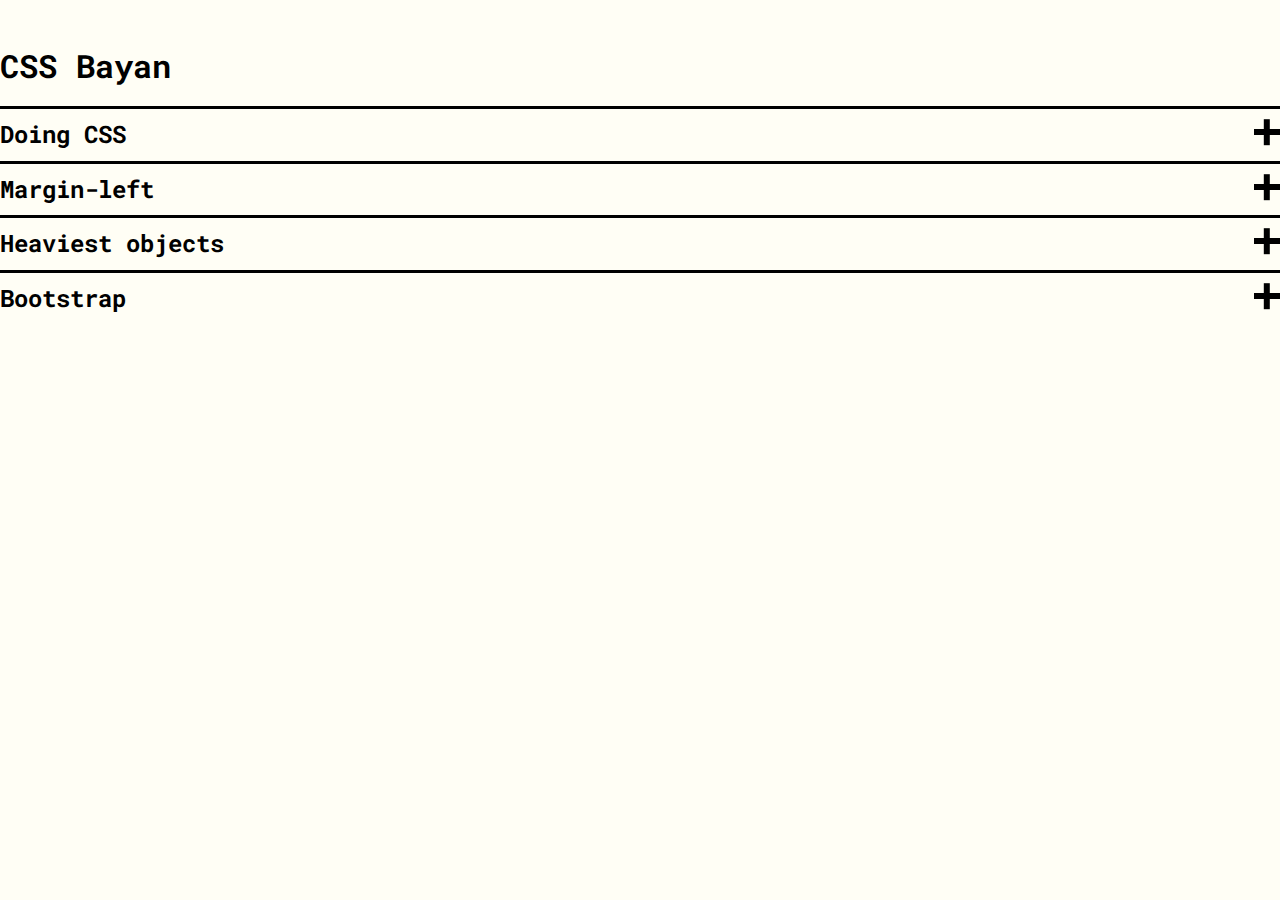
==== index.html @ a4a8c7c1 "feat: add markup (Sun,Mar 12,2023 01:51:00 AM)" ====
<!DOCTYPE html>
<html lang="en">
<head>
    <meta charset="UTF-8">
    <meta http-equiv="X-UA-Compatible" content="IE=edge">
    <meta name="viewport" content="width=device-width, initial-scale=1.0">
    <link rel="stylesheet" href="normalize.css" type="text/css">
    <link rel="stylesheet" href="style.css" type="text/css">
    <link rel="preconnect" href="https://fonts.googleapis.com">
    <link rel="preconnect" href="https://fonts.gstatic.com" crossorigin>
    <link href="https://fonts.googleapis.com/css2?family=Roboto+Mono:ital,wght@0,400;0,700;1,400;1,700&display=swap" rel="stylesheet">
    <title>kek</title>
</head>
<body>
    <main>
        <div class="heading">
            <h1 class="heading-text">CSS Bayan</h1>
        </div>
        <div class="accordion">
            <div class="accordion-header" id="accordion1">
                <a class="accordion-href" href="#accordion1">
                    <h2>Doing CSS</h2>
                    <div class="button">
                        <div class="bar bar-1"></div>
                        <div class="bar bar-2"></div>
                    </div>
                </a>
            </div>
            <div class="accordion-content" id="content1">
                <a class="accordion-href" href="#accordion1">
                    <img class="img" src="./memes/meme1.jpg" alt="Meme1" width="356" height="408">
                </a>
            </div>
            <div class="accordion-header" id="accordion2">
                <a class="accordion-href" href="#accordion2">
                    <h2>Margin-left</h2>
                    <div class="button">
                        <div class="bar bar-1"></div>
                        <div class="bar bar-2"></div>
                    </div>
                </a>
            </div>
            <div class="accordion-content" id="content2">
                <a class="accordion-href" href="#accordion2">
                    <img class="img" src="./memes/meme2.jpg" alt="Meme2" width="378" height="335">
                </a>
            </div>
            <div class="accordion-header" id="accordion3">
                <a class="accordion-href" href="#accordion3">
                    <h2>Heaviest objects</h2>
                    <div class="button">
                        <div class="bar bar-1"></div>
                        <div class="bar bar-2"></div>
                    </div>
                </a>
            </div>
            <div class="accordion-content" id="content3">
                <a class="accordion-href" href="#accordion3">
                    <img class="img" src="./memes/meme3.jpg" alt="Meme3" width="480" height="345">
                </a>
            </div>
            <div class="accordion-header" id="accordion4">
                <a class="accordion-href" href="#accordion4">
                    <h2>Bootstrap</h2>
                    <div class="button">
                        <div class="bar bar-1"></div>
                        <div class="bar bar-2"></div>
                    </div>
                </a>
            </div>
            <div class="accordion-content" id="content4">
                <a class="accordion-href" href="#accordion4">
                    <img class="img" src="./memes/meme4.png" alt="Meme4" width="480" height="318">
                </a>
            </div>
        </div>
    </main>         
</body>
</html>
---- style.css ----
* {
    margin: 0;
    padding: 0;
    box-sizing: border-box;
}

html {
    scroll-behavior: smooth; 
    overflow-x: hidden;
}

a {
    text-decoration: none;
    color: black;
    height: 100%;
}

h2 {
    margin-top: 0.5em;
    margin-bottom: 0.5em;
}

body {
    font-family: 'Roboto Mono', monospace; 
    background: rgb(255, 254, 245);
    max-width: 1440px;
    margin: 0 auto;
    color: rgb(0, 0, 0);
}

main {
    display: flex;
    flex-direction: column;
}

.heading {
    display: flex;
    justify-content: flex-start;
    width: 100%;
}

.heading-text {
    margin-top: 1.5em;
}

.accordion {
    width: 100%;
    display: flex;
    flex-direction: column;
    justify-content: flex-start;
    align-items: center;
}
  
.accordion-header {
    display: flex;
    justify-content: space-between;
    align-items: center;
    border-top: solid black;
    width: 100%;
    cursor: pointer;
}

.accordion-href {
    display: flex;
    justify-content: space-between;
    align-items: center;
    height: 100%;
    width: 100%;
}
  
.accordion-content {
    width: 100%;
    max-height: 0;
    overflow: hidden;
    transition: max-height 0.3s ease-out;
}

.button {
    display: flex;
    flex-direction: column;
    justify-content: center;
    align-items: center;
    height: 15%;
    width: 2%;
}

.bar {
    border: solid rgb(0, 0, 0);
    width: 100%;
}

.bar-2 {
    transform: translateY(-100%) rotate(90deg);
}

.accordion-header:target {
    /* Add the active class to the clicked element */
    font-weight: bold;
}

/* Keep the active element styled permanently */
.accordion-header.active {
    font-weight: bold;
}
  
/* Target the clicked accordion element */
.accordion-header:target + .accordion-content {
    max-height: 100%;
}

/* Keep the clicked accordion element open permanently */
.accordion-header.active + .accordion-content {
    max-height: 100%;
}
  
/* Target the other accordion elements on hover */
.accordion-header:not(:target):not(.active):hover + .accordion-content, .accordion-content:hover {
    max-height: 100%;
}

.accordion-header:target .button {
    transform: rotate(45deg);
}

.accordion-header:hover .button {
    transform: rotate(45deg);
}

.accordion-header:target.accordion-content:hover .button {
    transform: rotate(45deg);
}
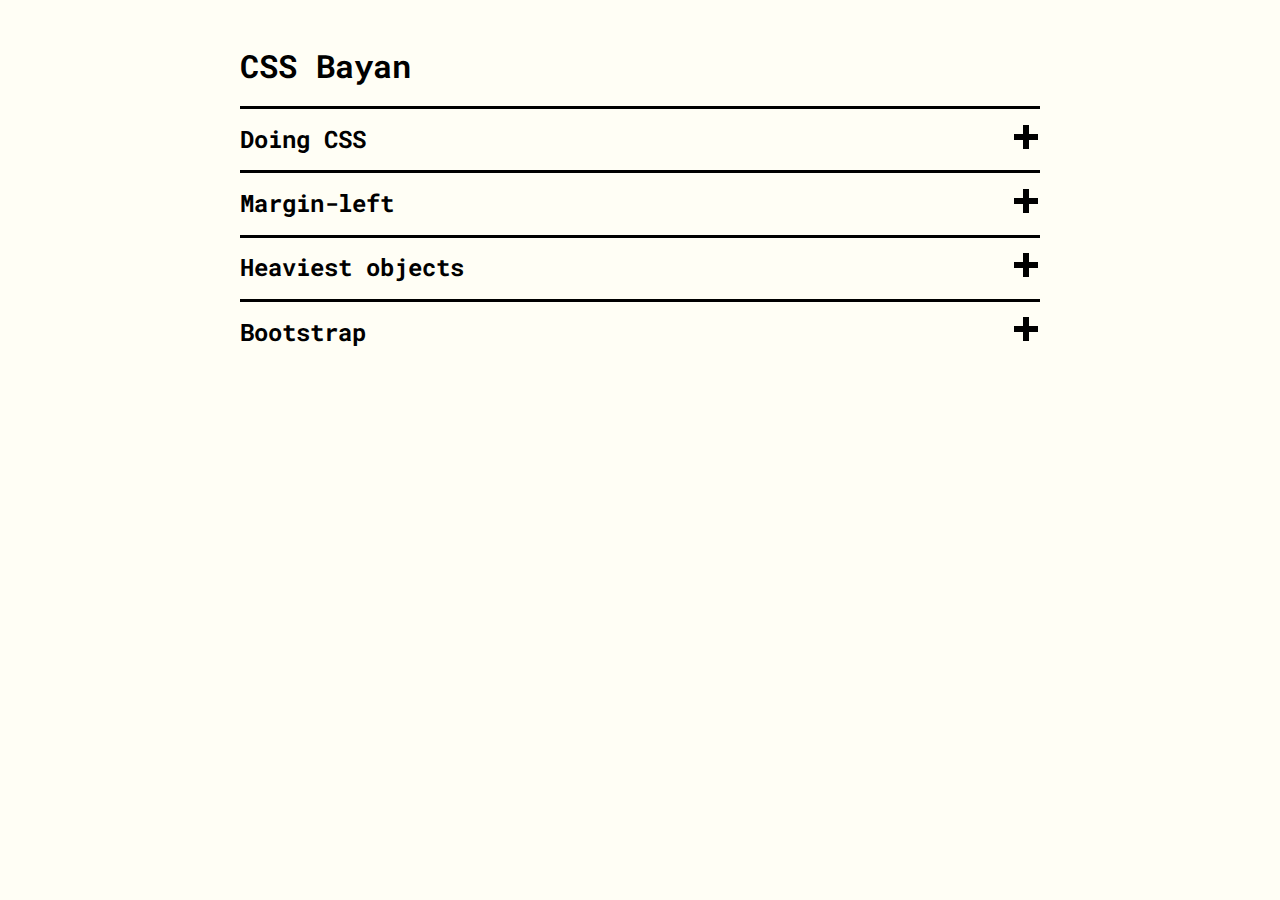
==== commit b8ce0129: "feat: add animations (Sun,Mar 12,2023 04:01:00 AM)" ====
--- a/index.html
+++ b/index.html
@@ -16,7 +16,7 @@
         <div class="heading">
             <h1 class="heading-text">CSS Bayan</h1>
         </div>
-        <div class="accordion">
+        <div class="accordion gradient-background">
             <div class="accordion-header" id="accordion1">
                 <a class="accordion-href" href="#accordion1">
                     <h2>Doing CSS</h2>
@@ -28,7 +28,7 @@
             </div>
             <div class="accordion-content" id="content1">
                 <a class="accordion-href" href="#accordion1">
-                    <img class="img" src="./memes/meme1.jpg" alt="Meme1" width="356" height="408">
+                    <img class="img rotate-on-click" src="./memes/meme1.jpg" alt="Meme1" width="256" height="308">
                 </a>
             </div>
             <div class="accordion-header" id="accordion2">
@@ -42,7 +42,7 @@
             </div>
             <div class="accordion-content" id="content2">
                 <a class="accordion-href" href="#accordion2">
-                    <img class="img" src="./memes/meme2.jpg" alt="Meme2" width="378" height="335">
+                    <img class="img rotate-on-click" src="./memes/meme2.jpg" alt="Meme2" width="256" height="213">
                 </a>
             </div>
             <div class="accordion-header" id="accordion3">
@@ -56,7 +56,7 @@
             </div>
             <div class="accordion-content" id="content3">
                 <a class="accordion-href" href="#accordion3">
-                    <img class="img" src="./memes/meme3.jpg" alt="Meme3" width="480" height="345">
+                    <img class="img rotate-on-click" src="./memes/meme3.jpg" alt="Meme3" width="256" height="221">
                 </a>
             </div>
             <div class="accordion-header" id="accordion4">
@@ -70,7 +70,7 @@
             </div>
             <div class="accordion-content" id="content4">
                 <a class="accordion-href" href="#accordion4">
-                    <img class="img" src="./memes/meme4.png" alt="Meme4" width="480" height="318">
+                    <img class="img rotate-on-click" src="./memes/meme4.png" alt="Meme4" width="256" height="190">
                 </a>
             </div>
         </div>
--- a/style.css
+++ b/style.css
@@ -7,6 +7,7 @@
 html {
     scroll-behavior: smooth; 
     overflow-x: hidden;
+    overflow-y: scroll;
 }
 
 a {
@@ -16,14 +17,18 @@
 }
 
 h2 {
-    margin-top: 0.5em;
-    margin-bottom: 0.5em;
+    margin-top: 0.7em;
+    margin-bottom: 0.7em;
+}
+
+.img {
+    margin-bottom: 1em;
 }
 
 body {
     font-family: 'Roboto Mono', monospace; 
     background: rgb(255, 254, 245);
-    max-width: 1440px;
+    max-width: 1000px;
     margin: 0 auto;
     color: rgb(0, 0, 0);
 }
@@ -31,12 +36,13 @@
 main {
     display: flex;
     flex-direction: column;
+    align-items: center;
 }
 
 .heading {
     display: flex;
     justify-content: flex-start;
-    width: 100%;
+    width: 80%;
 }
 
 .heading-text {
@@ -44,7 +50,7 @@
 }
 
 .accordion {
-    width: 100%;
+    width: 80%;
     display: flex;
     flex-direction: column;
     justify-content: flex-start;
@@ -67,12 +73,16 @@
     height: 100%;
     width: 100%;
 }
+
+.accordion-content .accordion-href {
+    justify-content: center;
+}
   
 .accordion-content {
     width: 100%;
     max-height: 0;
     overflow: hidden;
-    transition: max-height 0.3s ease-out;
+    transition: max-height 1s ease-out;
 }
 
 .button {
@@ -80,8 +90,10 @@
     flex-direction: column;
     justify-content: center;
     align-items: center;
-    height: 15%;
-    width: 2%;
+    height: 1.5em;
+    width: 1.5em;
+    margin-right: 0.1em;
+    transition: 0.3s ease-in-out;
 }
 
 .bar {
@@ -105,27 +117,38 @@
   
 /* Target the clicked accordion element */
 .accordion-header:target + .accordion-content {
-    max-height: 100%;
+    max-height: 100vh;
 }
 
 /* Keep the clicked accordion element open permanently */
 .accordion-header.active + .accordion-content {
-    max-height: 100%;
+    max-height: 100vh;
 }
   
 /* Target the other accordion elements on hover */
 .accordion-header:not(:target):not(.active):hover + .accordion-content, .accordion-content:hover {
-    max-height: 100%;
+    max-height: 100vh;
 }
 
 .accordion-header:target .button {
-    transform: rotate(45deg);
+    transform: rotate(-45deg) translateX(0.1em) translateY(0.1em);
 }
 
 .accordion-header:hover .button {
-    transform: rotate(45deg);
+    transform: rotate(-45deg) translateX(0.1em) translateY(0.1em);
 }
 
-.accordion-header:target.accordion-content:hover .button {
-    transform: rotate(45deg);
+.accordion:hover.gradient-background {
+    background: linear-gradient(to right, rgb(255, 193, 193), rgb(255, 231, 189), rgb(255, 255, 191), rgb(190, 255, 190), rgb(184, 184, 255), rgb(228, 190, 255), rgb(255, 187, 255));
+    background-size: 400% 400%; /* Make the gradient larger than the element */
+    animation: gradient-animation 1s ease infinite; /* Set the animation */
+}
+
+@keyframes gradient-animation {
+    0% {
+        background-position: 0% 50%; /* Start the gradient at the left center */
+    }
+    100% {
+        background-position: 100% 50%; /* End the gradient at the right center */
+    }
 }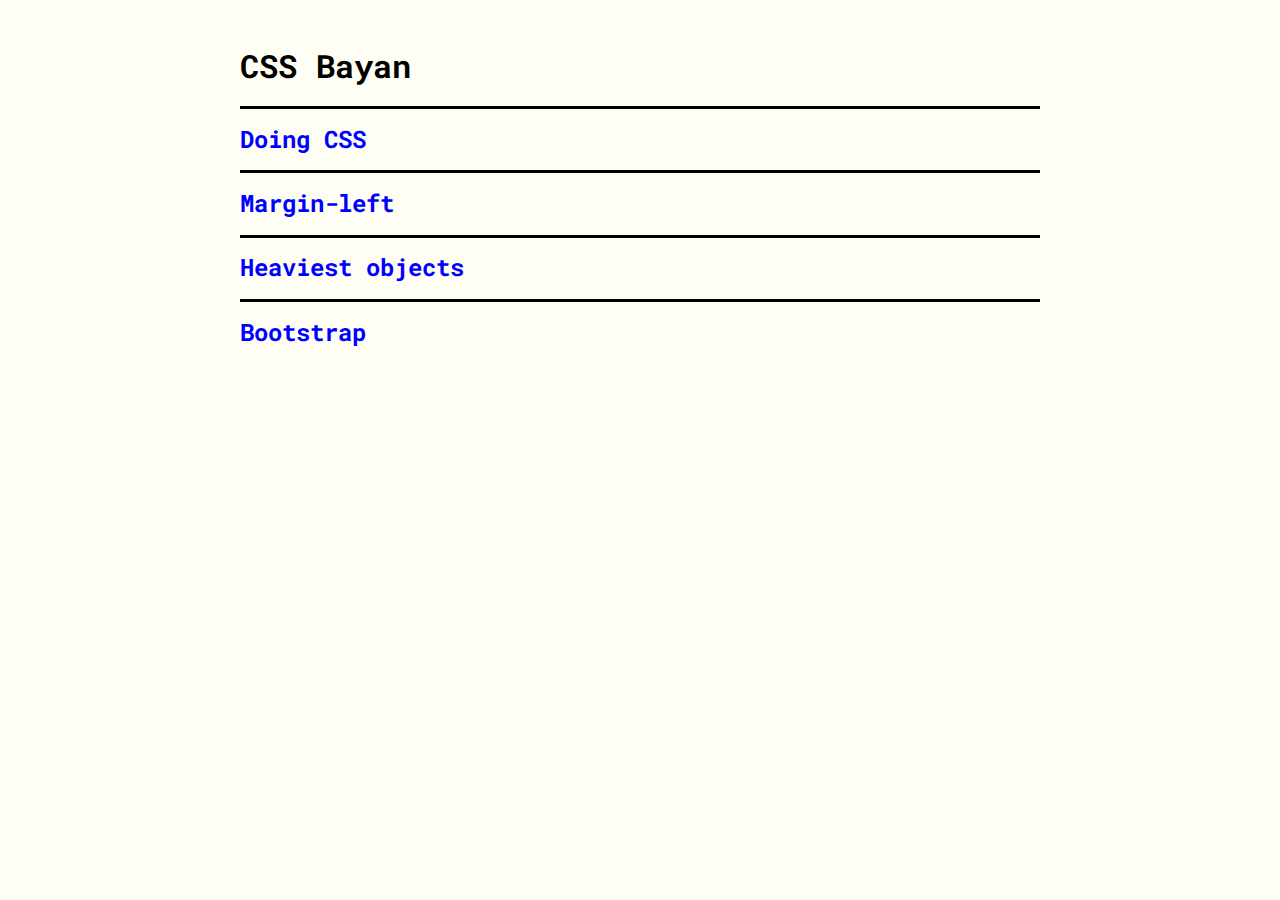
==== commit d73aa99d: "feat: add adaptive (Sun,Mar 12,2023 04:33:00 PM)" ====
--- a/index.html
+++ b/index.html
@@ -16,62 +16,78 @@
         <div class="heading">
             <h1 class="heading-text">CSS Bayan</h1>
         </div>
-        <div class="accordion gradient-background">
-            <div class="accordion-header" id="accordion1">
-                <a class="accordion-href" href="#accordion1">
-                    <h2>Doing CSS</h2>
-                    <div class="button">
-                        <div class="bar bar-1"></div>
-                        <div class="bar bar-2"></div>
+        <div class="accordion">
+            <div class="wrapper">
+                <div class="accordion-element">
+                    <div class="accordion-header" id="accordion1">
+                        <a class="accordion-href" href="#accordion1">
+                            <h2>Doing CSS</h2>
+                            <div class="button">
+                                <div class="bar bar-1"></div>
+                                <div class="bar bar-2"></div>
+                            </div>
+                        </a>
                     </div>
-                </a>
+                    <div class="accordion-content" id="content1">
+                        <a class="accordion-href" href="#accordion1">
+                            <img class="img" src="./memes/meme1.jpg" alt="Meme1" width="256" height="308">
+                        </a>
+                    </div>
+                </div>
             </div>
-            <div class="accordion-content" id="content1">
-                <a class="accordion-href" href="#accordion1">
-                    <img class="img rotate-on-click" src="./memes/meme1.jpg" alt="Meme1" width="256" height="308">
-                </a>
+            <div class="wrapper">
+                <div class="accordion-element">
+                    <div class="accordion-header" id="accordion2">
+                        <a class="accordion-href" href="#accordion2">
+                            <h2>Margin-left</h2>
+                            <div class="button">
+                                <div class="bar bar-1"></div>
+                                <div class="bar bar-2"></div>
+                            </div>
+                        </a>
+                    </div>
+                    <div class="accordion-content" id="content2">
+                        <a class="accordion-href" href="#accordion2">
+                            <img class="img" src="./memes/meme2.jpg" alt="Meme2" width="256" height="213">
+                        </a>
+                    </div>
+                </div>
             </div>
-            <div class="accordion-header" id="accordion2">
-                <a class="accordion-href" href="#accordion2">
-                    <h2>Margin-left</h2>
-                    <div class="button">
-                        <div class="bar bar-1"></div>
-                        <div class="bar bar-2"></div>
+            <div class="wrapper">
+                <div class="accordion-element">
+                    <div class="accordion-header" id="accordion3">
+                        <a class="accordion-href" href="#accordion3">
+                            <h2>Heaviest objects</h2>
+                            <div class="button">
+                                <div class="bar bar-1"></div>
+                                <div class="bar bar-2"></div>
+                            </div>
+                        </a>
                     </div>
-                </a>
+                    <div class="accordion-content" id="content3">
+                        <a class="accordion-href" href="#accordion3">
+                            <img class="img" src="./memes/meme3.jpg" alt="Meme3" width="256" height="221">
+                        </a>
+                    </div>
+                </div>
             </div>
-            <div class="accordion-content" id="content2">
-                <a class="accordion-href" href="#accordion2">
-                    <img class="img rotate-on-click" src="./memes/meme2.jpg" alt="Meme2" width="256" height="213">
-                </a>
-            </div>
-            <div class="accordion-header" id="accordion3">
-                <a class="accordion-href" href="#accordion3">
-                    <h2>Heaviest objects</h2>
-                    <div class="button">
-                        <div class="bar bar-1"></div>
-                        <div class="bar bar-2"></div>
+            <div class="wrapper">
+                <div class="accordion-element">
+                    <div class="accordion-header" id="accordion4">
+                        <a class="accordion-href" href="#accordion4">
+                            <h2>Bootstrap</h2>
+                            <div class="button">
+                                <div class="bar bar-1"></div>
+                                <div class="bar bar-2"></div>
+                            </div>
+                        </a>
                     </div>
-                </a>
-            </div>
-            <div class="accordion-content" id="content3">
-                <a class="accordion-href" href="#accordion3">
-                    <img class="img rotate-on-click" src="./memes/meme3.jpg" alt="Meme3" width="256" height="221">
-                </a>
-            </div>
-            <div class="accordion-header" id="accordion4">
-                <a class="accordion-href" href="#accordion4">
-                    <h2>Bootstrap</h2>
-                    <div class="button">
-                        <div class="bar bar-1"></div>
-                        <div class="bar bar-2"></div>
+                    <div class="accordion-content" id="content4">
+                        <a class="accordion-href" href="#accordion4">
+                            <img class="img last" src="./memes/meme4.png" alt="Meme4" width="256" height="190">
+                        </a>
                     </div>
-                </a>
-            </div>
-            <div class="accordion-content" id="content4">
-                <a class="accordion-href" href="#accordion4">
-                    <img class="img rotate-on-click" src="./memes/meme4.png" alt="Meme4" width="256" height="190">
-                </a>
+                </div>  
             </div>
         </div>
     </main>         
--- a/style.css
+++ b/style.css
@@ -23,6 +23,10 @@
 
 .img {
     margin-bottom: 1em;
+}
+
+.last {
+    margin-bottom: 3em;
 }
 
 body {
@@ -56,22 +60,37 @@
     justify-content: flex-start;
     align-items: center;
 }
+
+.wrapper {
+    width: 100%;
+    border-top: solid black;
+}
+
+.accordion-element {
+    width: 100%;
+    display: flex;
+    flex-direction: column;
+    justify-content: flex-start;
+    align-items: center;
+    transition: opacity 0.1s;
+}
   
 .accordion-header {
     display: flex;
     justify-content: space-between;
     align-items: center;
-    border-top: solid black;
     width: 100%;
     cursor: pointer;
 }
 
 .accordion-href {
+    color: blue;
     display: flex;
     justify-content: space-between;
     align-items: center;
     height: 100%;
     width: 100%;
+    transition: color 0.5s;
 }
 
 .accordion-content .accordion-href {
@@ -86,6 +105,7 @@
 }
 
 .button {
+    opacity: 0;
     display: flex;
     flex-direction: column;
     justify-content: center;
@@ -93,7 +113,15 @@
     height: 1.5em;
     width: 1.5em;
     margin-right: 0.1em;
-    transition: 0.3s ease-in-out;
+    transition: opacity 0.5s, transform 0.3s;
+}
+
+.accordion:hover .button {
+    opacity: 1;
+}
+
+.accordion:hover .accordion-href{
+    color: black;
 }
 
 .bar {
@@ -105,50 +133,51 @@
     transform: translateY(-100%) rotate(90deg);
 }
 
-.accordion-header:target {
-    /* Add the active class to the clicked element */
-    font-weight: bold;
+.accordion-header:target .accordion-href{
+    color: black;
 }
 
-/* Keep the active element styled permanently */
-.accordion-header.active {
-    font-weight: bold;
+.accordion-header.active .accordion-href{
+    color: black;
 }
-  
-/* Target the clicked accordion element */
+
+.accordion-element:active {
+    opacity: 0.7;
+}
+
+.accordion-element:active .accordion-href {
+    color: blue;
+}
+
+.accordion-element:active .bar {
+    border: solid rgb(0, 0, 255);
+}
+
 .accordion-header:target + .accordion-content {
     max-height: 100vh;
 }
 
-/* Keep the clicked accordion element open permanently */
 .accordion-header.active + .accordion-content {
     max-height: 100vh;
 }
-  
-/* Target the other accordion elements on hover */
+
 .accordion-header:not(:target):not(.active):hover + .accordion-content, .accordion-content:hover {
     max-height: 100vh;
 }
 
-.accordion-header:target .button {
+.accordion-element:target .button {
     transform: rotate(-45deg) translateX(0.1em) translateY(0.1em);
 }
 
-.accordion-header:hover .button {
+.accordion-element:hover .button {
     transform: rotate(-45deg) translateX(0.1em) translateY(0.1em);
 }
 
-.accordion:hover.gradient-background {
-    background: linear-gradient(to right, rgb(255, 193, 193), rgb(255, 231, 189), rgb(255, 255, 191), rgb(190, 255, 190), rgb(184, 184, 255), rgb(228, 190, 255), rgb(255, 187, 255));
-    background-size: 400% 400%; /* Make the gradient larger than the element */
-    animation: gradient-animation 1s ease infinite; /* Set the animation */
-}
-
-@keyframes gradient-animation {
-    0% {
-        background-position: 0% 50%; /* Start the gradient at the left center */
+@media screen and (max-width: 820px) {
+    .accordion-href {
+        color: black;
     }
-    100% {
-        background-position: 100% 50%; /* End the gradient at the right center */
+    .button {
+        opacity: 1;
     }
 }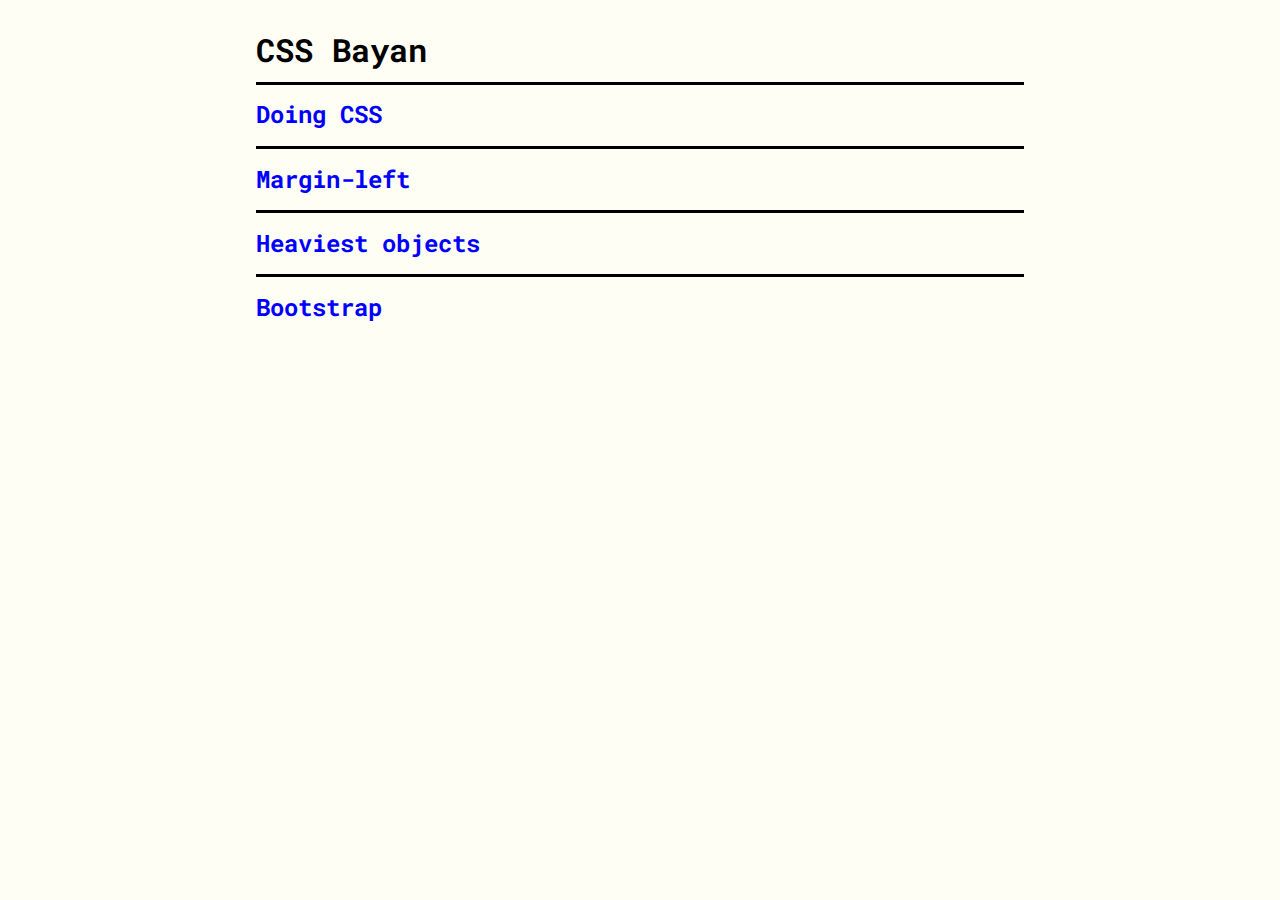
==== commit 8cb488f8: "feat: add features (Sun,Mar 12,2023 10:28:00 PM)" ====
--- a/index.html
+++ b/index.html
@@ -30,7 +30,7 @@
                     </div>
                     <div class="accordion-content" id="content1">
                         <a class="accordion-href" href="#accordion1">
-                            <img class="img" src="./memes/meme1.jpg" alt="Meme1" width="256" height="308">
+                            <img class="img" src="./memes/meme1.jpg" alt="Meme1" width="256" height="190">
                         </a>
                     </div>
                 </div>
--- a/style.css
+++ b/style.css
@@ -3,56 +3,51 @@
     padding: 0;
     box-sizing: border-box;
 }
-
 html {
     scroll-behavior: smooth; 
     overflow-x: hidden;
     overflow-y: scroll;
 }
-
 a {
     text-decoration: none;
     color: black;
     height: 100%;
 }
-
+h1 {
+    font-size: 2em;
+}
 h2 {
     margin-top: 0.7em;
     margin-bottom: 0.7em;
+    font-size: 1.5em;
 }
-
 .img {
     margin-bottom: 1em;
 }
-
 .last {
-    margin-bottom: 3em;
+    margin-bottom: 15em;
 }
-
 body {
     font-family: 'Roboto Mono', monospace; 
     background: rgb(255, 254, 245);
-    max-width: 1000px;
+    max-width: 60em;
     margin: 0 auto;
     color: rgb(0, 0, 0);
 }
-
 main {
     display: flex;
     flex-direction: column;
     align-items: center;
 }
-
 .heading {
     display: flex;
     justify-content: flex-start;
     width: 80%;
 }
-
 .heading-text {
-    margin-top: 1.5em;
+    margin-top: 1em;
+    margin-bottom: 0.4em;
 }
-
 .accordion {
     width: 80%;
     display: flex;
@@ -60,12 +55,10 @@
     justify-content: flex-start;
     align-items: center;
 }
-
 .wrapper {
     width: 100%;
     border-top: solid black;
 }
-
 .accordion-element {
     width: 100%;
     display: flex;
@@ -74,15 +67,14 @@
     align-items: center;
     transition: opacity 0.1s;
 }
-  
 .accordion-header {
     display: flex;
     justify-content: space-between;
+    flex-direction: column;
     align-items: center;
     width: 100%;
     cursor: pointer;
 }
-
 .accordion-href {
     color: blue;
     display: flex;
@@ -92,18 +84,15 @@
     width: 100%;
     transition: color 0.5s;
 }
-
 .accordion-content .accordion-href {
     justify-content: center;
 }
-  
 .accordion-content {
     width: 100%;
     max-height: 0;
     overflow: hidden;
-    transition: max-height 1s ease-out;
+    transition: max-height 0.4s ease-in-out, opacity 1s ease-in-out;
 }
-
 .button {
     opacity: 0;
     display: flex;
@@ -115,69 +104,86 @@
     margin-right: 0.1em;
     transition: opacity 0.5s, transform 0.3s;
 }
-
 .accordion:hover .button {
     opacity: 1;
 }
-
 .accordion:hover .accordion-href{
     color: black;
 }
-
 .bar {
     border: solid rgb(0, 0, 0);
     width: 100%;
 }
-
 .bar-2 {
     transform: translateY(-100%) rotate(90deg);
 }
-
 .accordion-header:target .accordion-href{
     color: black;
 }
-
 .accordion-header.active .accordion-href{
     color: black;
 }
-
 .accordion-element:active {
     opacity: 0.7;
 }
-
 .accordion-element:active .accordion-href {
     color: blue;
 }
-
 .accordion-element:active .bar {
     border: solid rgb(0, 0, 255);
 }
-
-.accordion-header:target + .accordion-content {
+.accordion-header:target + .accordion-content,
+.accordion-header.active + .accordion-content,
+.accordion-header:not(:target):not(.active):hover + .accordion-content,
+.wrapper:hover .accordion-content {
     max-height: 100vh;
+    transition: max-height 1s ease-in-out;
 }
-
-.accordion-header.active + .accordion-content {
-    max-height: 100vh;
-}
-
-.accordion-header:not(:target):not(.active):hover + .accordion-content, .accordion-content:hover {
-    max-height: 100vh;
-}
-
-.accordion-element:target .button {
+.accordion-header:target .button {
     transform: rotate(-45deg) translateX(0.1em) translateY(0.1em);
 }
-
 .accordion-element:hover .button {
     transform: rotate(-45deg) translateX(0.1em) translateY(0.1em);
 }
 
+
+
+
+
+
+
+
+
+
+
+
 @media screen and (max-width: 820px) {
+    h1 {
+        font-size: 1.3em;
+    }
+    h2 {
+        font-size: 1em;
+    }
+    .button {
+        height: 1em;
+        width: 1em;
+    }
     .accordion-href {
         color: black;
     }
     .button {
         opacity: 1;
     }
-}+}
+@media screen and (max-width: 320px) {
+    h1 {
+        font-size: 1em;
+    }
+    h2 {
+        font-size: 0.75em;
+    }
+    .button {
+        height: 0.75em;
+        width: 0.75em;
+    }
+}
